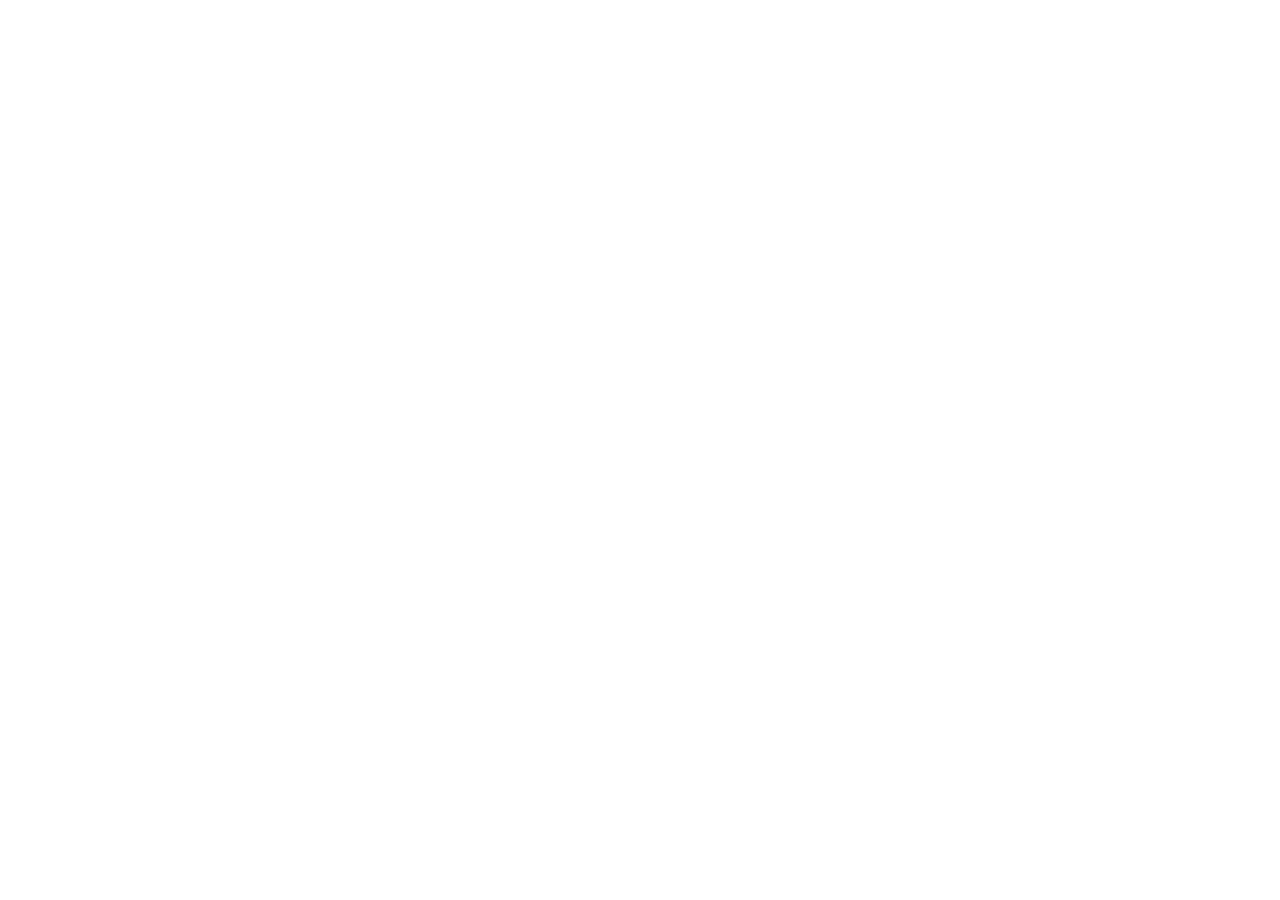
==== form.html @ ef0410e7 "Actualizar estilos del carrusel y agregar form.html" ====
<!DOCTYPE html>
<html lang="es">
<head>
    <meta charset="UTF-8">
    <meta name="viewport" content="width=device-width, initial-scale=1.0">
    <title>Formulario</title>
</head>
<body>
    
</body>
</html>
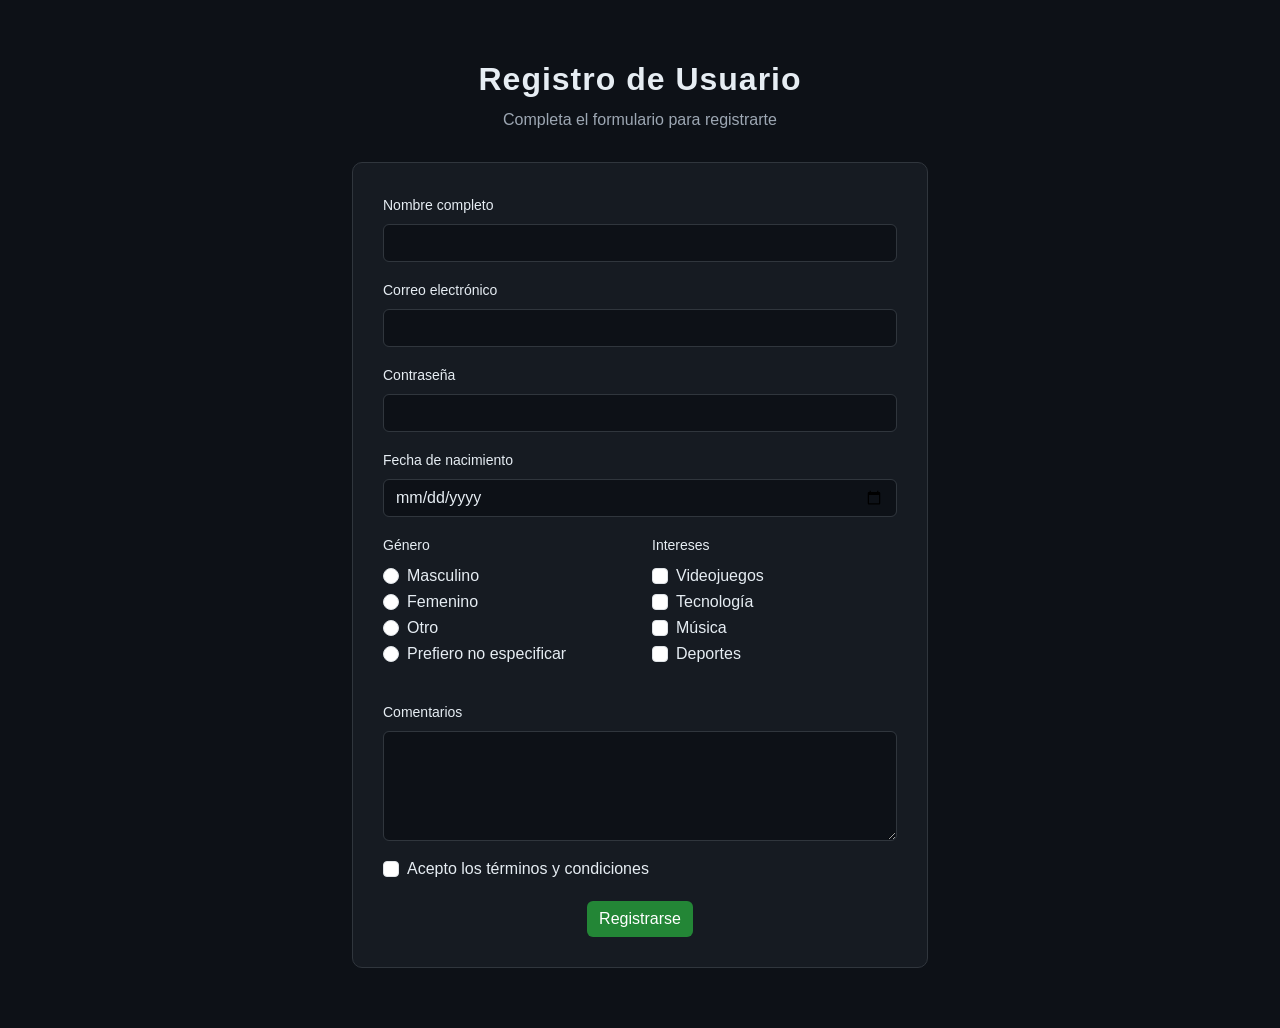
==== commit dccf3373: "Se ha agregado la información al formulario con Bootstrap, incluyendo más de 5 controles html y agre" ====
--- a/form.html
+++ b/form.html
@@ -3,9 +3,95 @@
 <head>
     <meta charset="UTF-8">
     <meta name="viewport" content="width=device-width, initial-scale=1.0">
-    <title>Formulario</title>
+    <title>Formulario de Registro</title>
+    <link href="https://cdn.jsdelivr.net/npm/bootstrap@5.3.0/dist/css/bootstrap.min.css" rel="stylesheet">
+    <link rel="stylesheet" href="style.css">
 </head>
 <body>
-    
+    <!-- Contenedor principal -->
+    <div class="container container-principal">
+        <!-- Contenedor superior -->
+        <div class="container-superior">
+            <h1>Registro de Usuario</h1>
+            <p>Completa el formulario para registrarte</p>
+        </div>
+        <!-- Contenedor inferior -->
+        <div class="container-inferior">
+            <form>
+                <div class="mb-3">
+                    <label for="nombre" class="form-label">Nombre completo</label>
+                    <input type="text" class="form-control" id="nombre" required>
+                </div>
+                <div class="mb-3">
+                    <label for="correo" class="form-label">Correo electrónico</label>
+                    <input type="email" class="form-control" id="correo" required>
+                </div>
+                <div class="mb-3">
+                    <label for="password" class="form-label">Contraseña</label>
+                    <input type="password" class="form-control" id="password" required>
+                </div>
+                <div class="mb-3">
+                    <label for="fecha" class="form-label">Fecha de nacimiento</label>
+                    <input type="date" class="form-control" id="fecha" required>
+                </div>
+                <div class="mb-3">
+                    <div class="row">
+                        <div class="col-md-6 mb-3">
+                            <label class="form-label">Género</label>
+                            <div class="form-check">
+                                <input class="form-check-input" type="radio" name="genero" id="masculino">
+                                <label class="form-check-label" for="masculino">Masculino</label>
+                            </div>
+
+                            <div class="form-check">
+                                <input class="form-check-input" type="radio" name="genero" id="femenino">
+                                <label class="form-check-label" for="femenino">Femenino</label>
+                            </div>
+                            <div class="form-check">
+                                <input class="form-check-input" type="radio" name="genero" id="otro">
+                                <label class="form-check-label" for="otro">Otro</label>
+                            </div>
+                            <div class="form-check">
+                                <input class="form-check-input" type="radio" name="genero" id="prefiero-no-especificar">
+                                <label class="form-check-label" for="prefiero-no-especificar">Prefiero no especificar</label>
+                            </div>
+                        </div>
+                        <div class="col-md-6 mb-3">
+                                <label class="form-label">Intereses</label>
+                                <div class="form-check">
+                                    <input class="form-check-input" type="checkbox" id="juegos">
+                                    <label class="form-check-label" for="juegos">Videojuegos</label>
+                                </div>
+                                <div class="form-check">
+                                    <input class="form-check-input" type="checkbox" id="tecnologia">
+                                    <label class="form-check-label" for="tecnologia">Tecnología</label>
+                                </div>
+                                <div class="form-check">
+                                    <input class="form-check-input" type="checkbox" id="musica">
+                                    <label class="form-check-label" for="musica">Música</label>
+                                </div>
+                               <div class="form-check">
+                                    <input class="form-check-input" type="checkbox" id="deportes">
+                                    <label class="form-check-label" for="deportes">Deportes</label>
+                                </div>  
+                        </div>
+                    </div>
+                </div>
+                <div class="mb-3">
+                    <label for="comentarios" class="form-label">Comentarios</label>
+                    <textarea class="form-control" id="comentarios" rows="4"></textarea>
+                </div>
+                <div class="mb-3 form-check">
+                    <input type="checkbox" class="form-check-input" id="terminos" required>
+                    <label class="form-check-label" for="terminos">Acepto los términos y condiciones</label>
+                </div>
+                <div class="contenedor-boton">
+                    <button type="submit" class="btn btn-primary">Registrarse</button>
+                </div>
+            </form>
+        </div>
+    </div>
+
+    <script src="https://cdn.jsdelivr.net/npm/bootstrap@5.3.0/dist/js/bootstrap.bundle.min.js"></script>
 </body>
 </html>
--- a/style.css
+++ b/style.css
@@ -0,0 +1,220 @@
+body {
+    font-family: Arial, sans-serif;
+    background-color: #0d1117;
+    color: #e6edf3;
+    margin: 0px;
+    padding: 0px;
+}
+
+h1, h2, h3, h4 {
+    font-weight: bold;
+    letter-spacing: 1px;
+}
+
+.navbar {
+    background-color: #161b22;
+    padding: 12px;
+    border-bottom: 1px solid #30363d;
+}
+
+.navbar a {
+    color: #e6edf3;
+    font-size: 18px;
+}
+
+.hero {
+    background: linear-gradient(180deg, #1f2933 0px, #0d1117 100%);
+    padding: 80px 20px;
+    text-align: center;
+}
+
+.hero h1 {
+    font-size: 40px;
+    margin-bottom: 5px;
+}
+
+.hero p {
+    font-size: 18px;
+    color: #9da7b3;
+    margin-bottom: -15px;
+}
+
+.cards-container {
+    padding: 20px 20px;
+}
+
+.card {
+    background-color: #161b22;
+    border: 1px solid #30363d;
+    margin-bottom: 20px;
+    border-radius: 10px;
+    overflow: hidden;
+    transition: transform 0.3s ease, box-shadow 0.3s ease; /* Agrega una transición suave para el efecto de elevación */
+}
+
+.card img {
+    height: 200px;
+    object-fit: cover;
+    transition: transform 0.4s ease; /* Agrega una transición suave para el efecto de zoom */
+    transform-origin: center;
+}
+
+.card:hover {
+    transform: translateY(-3px); /* Eleva la tarjeta al hacer hover */
+    box-shadow: 0px 10px 25px rgba(0, 0, 0, 0.6);
+}
+
+.card:hover img {
+    transform: scale(1.05);
+}
+
+.card-body {
+    padding: 15px;
+}
+
+.card-title {
+    font-size: 22px;
+    margin-bottom: 8px;
+    color: #e6edf3;
+}
+
+.card-text {
+    font-size: 14px;
+    color: #9da7b3;
+}
+
+.accordion-button {
+    background-color: #21262d;
+    color: #e6edf3;
+    border: none;
+}
+
+.accordion-button:not(.collapsed) {
+    background-color: #30363d;
+    color: #ffffff;
+}
+
+.accordion-body {
+    background-color: #161b22;
+    color: #9da7b3;
+}
+
+span {
+    font-weight: bold;
+}
+
+.footer {
+    background-color: #0d1117;
+    padding: 25px;
+    text-align: center;
+    font-size: 14px;
+    color: #8b949e;
+    border-top: 1px solid #30363d;
+}
+
+#champCarousel {
+    padding: 0 60px;
+    position: relative;
+}
+
+#champCarousel .carousel-control-ant,
+#champCarousel .carousel-control-sig {
+    position: absolute;
+    width: 50px;
+    height: 50px;
+    background-color: rgba(0, 0, 0, 0.5);
+    border-radius: 50%;
+    top: 50%;
+    transform: translateY(-50%);
+    opacity: 0.8;
+    transition: opacity 0.3s ease;
+    border: none;
+    display: flex;
+    align-items: center;
+    justify-content: center;
+}
+
+#champCarousel .carousel-control-ant {
+    left: 5px;
+}
+
+#champCarousel .carousel-control-sig {
+    right: 5px;
+}
+
+#champCarousel .carousel-control-ant:hover,
+#champCarousel .carousel-control-sig:hover {
+    opacity: 1;
+}
+
+/* Estilos generales */
+body {
+    font-family: Arial, sans-serif;
+    background-color: #0d1117;
+    color: #e6edf3;
+    margin: 0px;
+    padding: 0px;
+}
+
+/* Contenedor principal */
+.container-principal {
+    max-width: 600px;
+    margin-top: 60px;
+    margin-bottom: 60px;
+}
+
+/* Contenedor superior */
+.container-superior {
+    text-align: center;
+    margin-bottom: 30px;
+}
+
+.container-superior h1 {
+    font-size: 32px;
+    margin-bottom: 10px;
+}
+
+.container-superior p {
+    font-size: 16px;
+    color: #9da7b3;
+}
+
+/* Contenedor inferior */
+.container-inferior {
+    background-color: #161b22;
+    padding: 30px;
+    border-radius: 10px;
+    border: 1px solid #30363d;
+}
+
+/* Inputs */
+.form-control, .form-select {
+    background-color: #0d1117;
+    color: #e6edf3;
+    border: 1px solid #30363d;
+}
+
+.form-control:focus, .form-select:focus {
+    border-color: #58a6ff;
+    box-shadow: none;
+}
+
+/* Labels */
+.form-label {
+    font-size: 14px;
+}
+
+/* Botón */
+.contenedor-boton {
+    text-align: center;
+    margin-top: 20px;
+}
+
+.btn-primary {
+    background-color: #238636;
+    border: none;
+}
+
+.btn-primary:hover {
+    background-color: #2ea043;
+}
